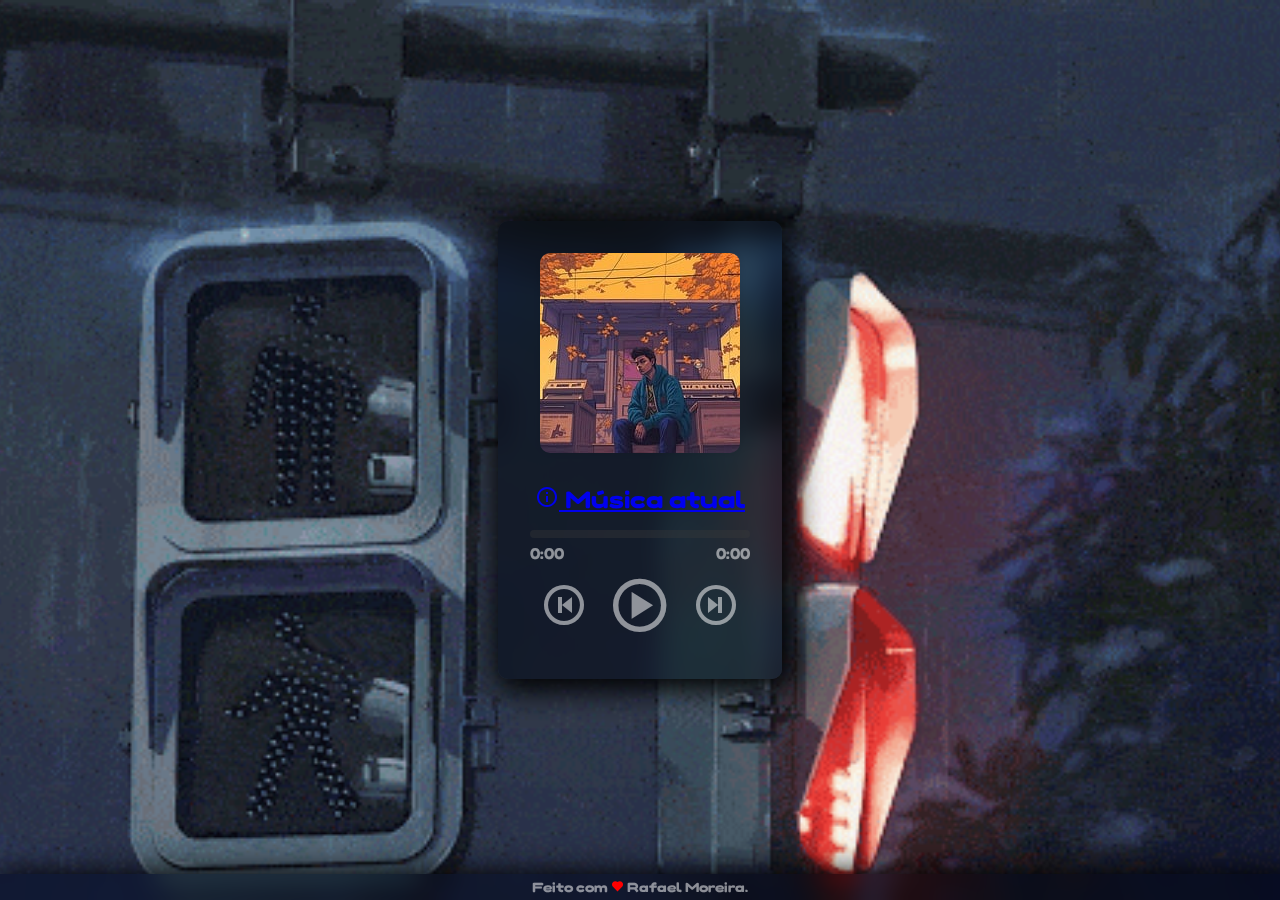
==== index.html @ 339776d0 "subindo projeto" ====
<!DOCTYPE html>
<html lang="pt-br">
<head>
  <meta charset="UTF-8" />
  <meta name="viewport" content="width=device-width, initial-scale=1.0" />
  <title>Simple Lofi Player 🎶</title>
  <link rel="icon" type="image/x-icon" href="./src/favicon/favicon.ico" />
  <link rel="apple-touch-icon" sizes="180x180" href="./src/favicon/apple-touch-icon.png" />
  <link rel="icon" type="image/png" sizes="32x32" href="./src/favicon/favicon-32x32.png" />
  <link rel="icon" type="image/png" sizes="16x16" href="./src/favicon/favicon-16x16.png" />
  <link rel="manifest" href="./src/favicon/site.webmanifest" />
  <link href='https://unpkg.com/boxicons@2.1.4/css/boxicons.min.css' rel='stylesheet' />
  <link rel="preconnect" href="https://fonts.googleapis.com" />
  <link rel="preconnect" href="https://fonts.gstatic.com" crossorigin />
  <link href="https://fonts.googleapis.com/css2?family=Fredoka:wght@300..700&display=swap" rel="stylesheet" />
  <link rel="stylesheet" href="style.css" />
</head>
<body>
  <main>
    <div class="player">
      <img src="./src/capa.jpeg" alt="capa" class="rounded-image" />
      <div id="musicName"></div>

      <div class="footer">
        <div class="progress-bar">
          <div class="progress"></div>
        </div>
        <div class="time">
          <span id="currentTime">0:00</span>
          <span id="duration">0:00</span>
        </div>

        <audio id="player" src=""></audio>
        <div id="container-botoes">
          <button id="prevButton"><i style="font-size: 3rem;" class='bx bx-skip-previous-circle'></i></button>
          <button id="playPauseButton"><i style="font-size: 4rem;" class='bx bx-play-circle'></i></button>
          <button id="nextButton"><i style="font-size: 3rem;" class='bx bx-skip-next-circle'></i></button>
        </div>
      </div>
    </main>

    <footer class="footer-inferior">
      <div class='footerContent'>
        Feito com <i class='bx bxs-heart' style='color: red;'></i> Rafael Moreira.
      </div>
    </footer>

  <script type="module" src="script.js"></script>
</body>
</html>
---- style.css ----
*{
  padding: 0;
  margin: 0;
  box-sizing: border-box;
}

body {
  display: flex;
  justify-content: center;
  align-items: center;
  height: 100vh;
  margin: 0;
  background-color: black;
  background-size: cover;
  background-position: center;
  transition: background-image 1s ease-in-out;
}

.player {
  display: flex;
  flex-direction: column;
  align-items: center;
  padding: 2rem; /* Espaçamento interno */
  background-color: #00000086; /* Fundo semi-transparente */
  border-radius: 10px; /* Borda arredondada */
  box-shadow: 5px 5px 30px 7px #000000;
  backdrop-filter: saturate(180%) blur(13px);
  font-family: "Fredoka", sans-serif;
  font-optical-sizing: auto;
  font-weight: 700; /* Bold font */
  font-style: normal;
  font-variation-settings: "wdth" 120; /* largura da fonte */
}

.time {
  display: flex;
  align-items: center;
  justify-content: space-between;
}

.time span {
  font-size: 16px;
  color: #ffffff86;
}

.footer {
  width: 100%;
}

.progress-bar {
  height: 8px;
  background-color: #3a3a3a5d;
  cursor: pointer;
  margin-bottom: 5px;
  border-radius: 5px;
}

.progress {
  height: 8px;
  background-color: #ffffff86;
  border-radius: 5px;
}

.music-container {
  display: flex;
  flex-direction: column;
  align-items: center;
}

#musicName {
  display: flex;
  flex-direction: column;
  align-items: center;
  margin: 2rem 0 1rem 0;
  font-size: 1.5rem;
  color: #ffffffce;
}

#container-botoes {
  width: 100%;
  display: flex;
  justify-content: space-around;
}
  
button {
    background-color: inherit;
    color: #ffffff86;
    border: none;
    cursor: pointer;
    padding: 10px;
  }

.rounded-image {
  border-radius: 10px; /* borda da capa */
  box-shadow: 0 0 10px rgba(0, 0, 0, 0.1); /* Sombra */

}

.footer-inferior {
  position: fixed; /* Tira o elemento do fluxo normal e o fixa */
  bottom: 0; /* Posiciona a borda inferior na parte inferior da janela */
  left: 0; /* Posiciona a borda esquerda na borda esquerda da janela */
  width: 100%; /* Ocupa toda a largura da viewport */
  z-index: 999; /* Garante que o rodapé fique acima de outros elementos */
  background-color: #00000086;
  backdrop-filter: saturate(180%) blur(13px);
  box-shadow: 5px 5px 30px 7px #000000;
  font-family: "Fredoka", sans-serif;
  font-optical-sizing: auto;
  font-weight: 700; /* Bold font */
  font-style: normal;
  font-variation-settings: "wdth" 120; /* largura da fonte */
}

.footerContent{
  width: 80%;
  margin: auto;
  padding: 5px;
  text-align: center;
  font-size: 83%;
  color: #ffffff86;
}
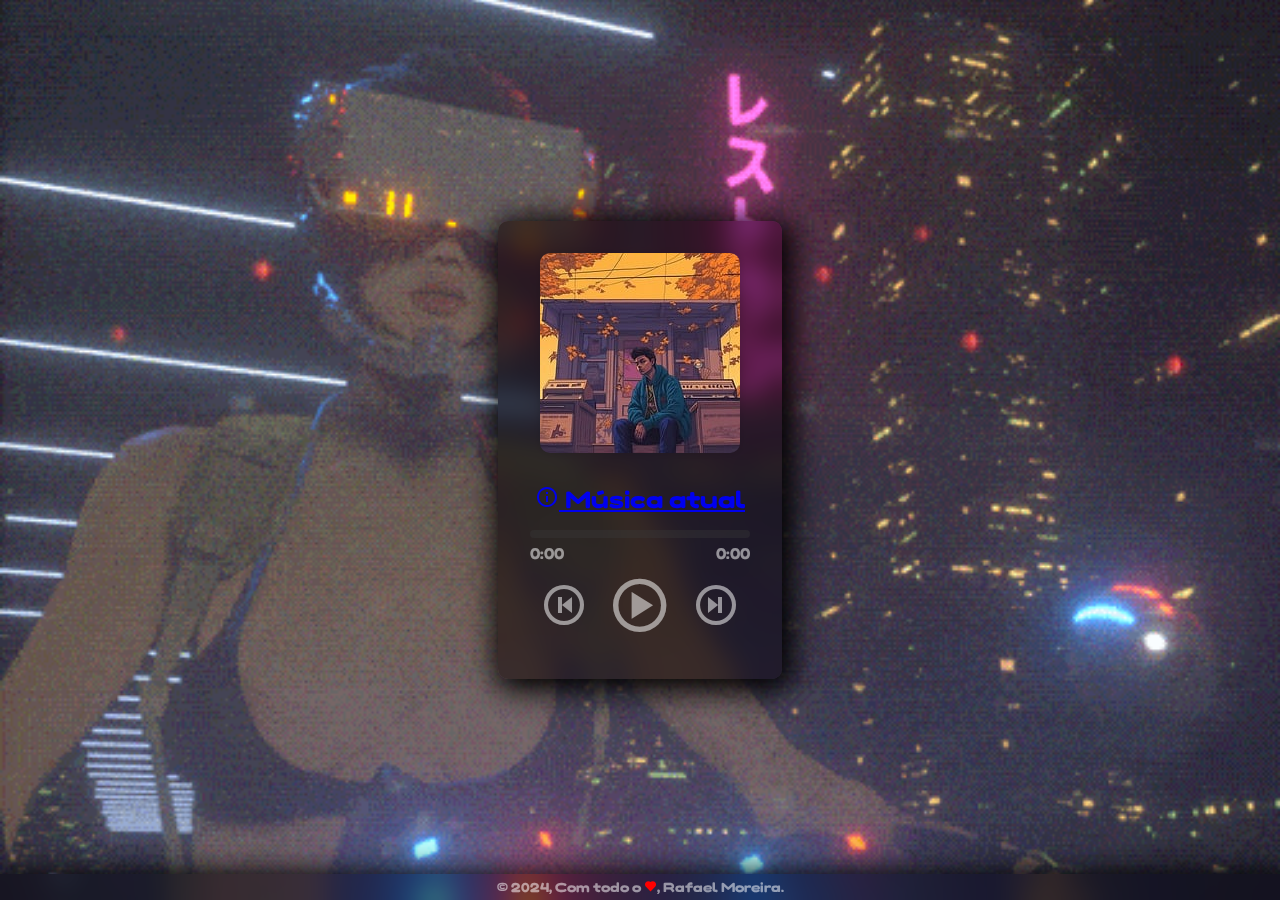
==== commit 3d531dfa: "update no projeto" ====
--- a/index.html
+++ b/index.html
@@ -41,7 +41,7 @@
 
     <footer class="footer-inferior">
       <div class='footerContent'>
-        Feito com <i class='bx bxs-heart' style='color: red;'></i> Rafael Moreira.
+        © 2024, Com todo o <i class='bx bxs-heart' style='color: red;'></i>, Rafael Moreira.
       </div>
     </footer>
 
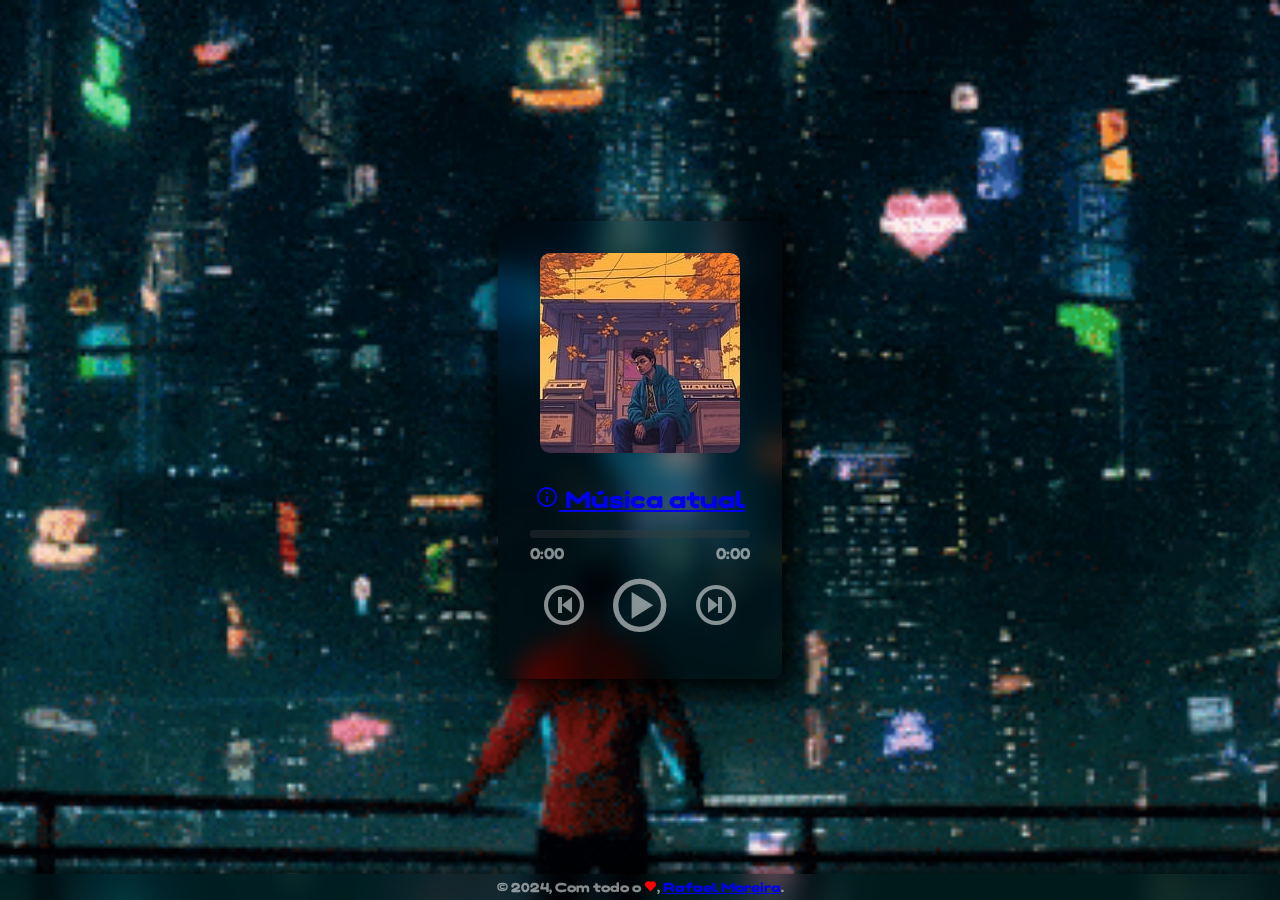
==== commit 3ff147e0: "update no projeto" ====
--- a/index.html
+++ b/index.html
@@ -41,8 +41,9 @@
 
     <footer class="footer-inferior">
       <div class='footerContent'>
-        © 2024, Com todo o <i class='bx bxs-heart' style='color: red;'></i>, Rafael Moreira.
-      </div>
+        © 2024, Com todo o <i class='bx bxs-heart' style='color: red;'></i>, 
+        <a href="https://github.com/rflmoreira" target="_blank">Rafael Moreira</a>.
+    </div>    
     </footer>
 
   <script type="module" src="script.js"></script>
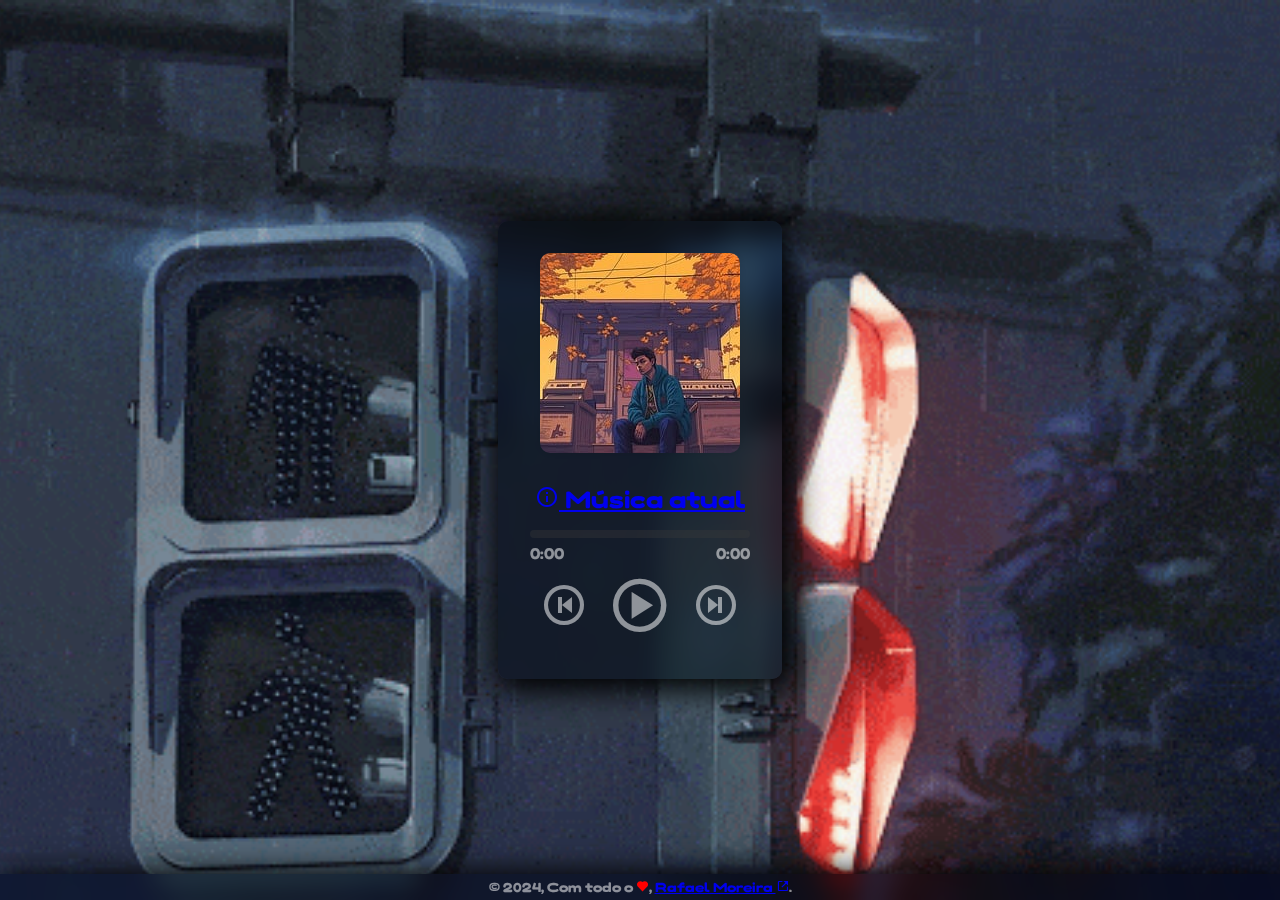
==== commit a09fdaad: "ajustes no projeto" ====
--- a/index.html
+++ b/index.html
@@ -42,7 +42,7 @@
     <footer class="footer-inferior">
       <div class='footerContent'>
         © 2024, Com todo o <i class='bx bxs-heart' style='color: red;'></i>, 
-        <a href="https://github.com/rflmoreira" target="_blank">Rafael Moreira</a>.
+        <a href="https://github.com/rflmoreira" target="_blank">Rafael Moreira <i class='bx bx-link-external'></i></a>.
     </div>    
     </footer>
 
